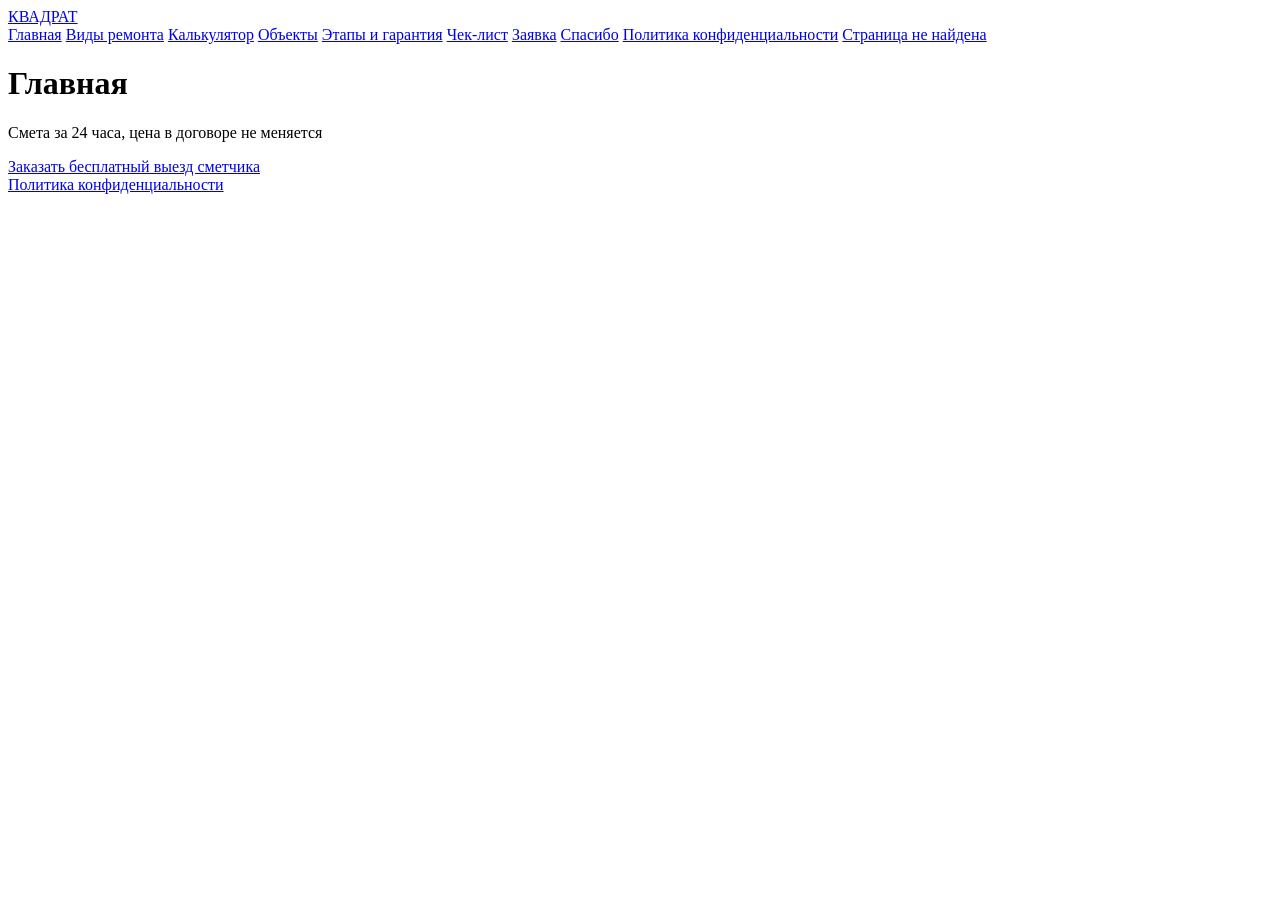
==== index.html @ c49c2278 "chore: save original AI-generated static site draft" ====
<!doctype html>
<html lang="ru">
<head>
<meta charset="utf-8">
<meta name="viewport" content="width=device-width, initial-scale=1">
<title>Главная | Квадрат</title>
<meta name="description" content="Смета за 24 часа, цена в договоре не меняется">
</head>
<body>
<header><a href="index.html">КВАДРАТ</a><nav><a href="index.html">Главная</a> <a href="services.html">Виды ремонта</a> <a href="calculator.html">Калькулятор</a> <a href="portfolio.html">Объекты</a> <a href="stages.html">Этапы и гарантия</a> <a href="checklist.html">Чек-лист</a> <a href="contacts.html">Заявка</a> <a href="thanks.html">Спасибо</a> <a href="privacy.html">Политика конфиденциальности</a> <a href="404.html">Страница не найдена</a></nav></header>
<main><h1>Главная</h1><p>Смета за 24 часа, цена в договоре не меняется</p><a href="contacts.html">Заказать бесплатный выезд сметчика</a></main>
<footer><a href="privacy.html">Политика конфиденциальности</a></footer>
</body></html>
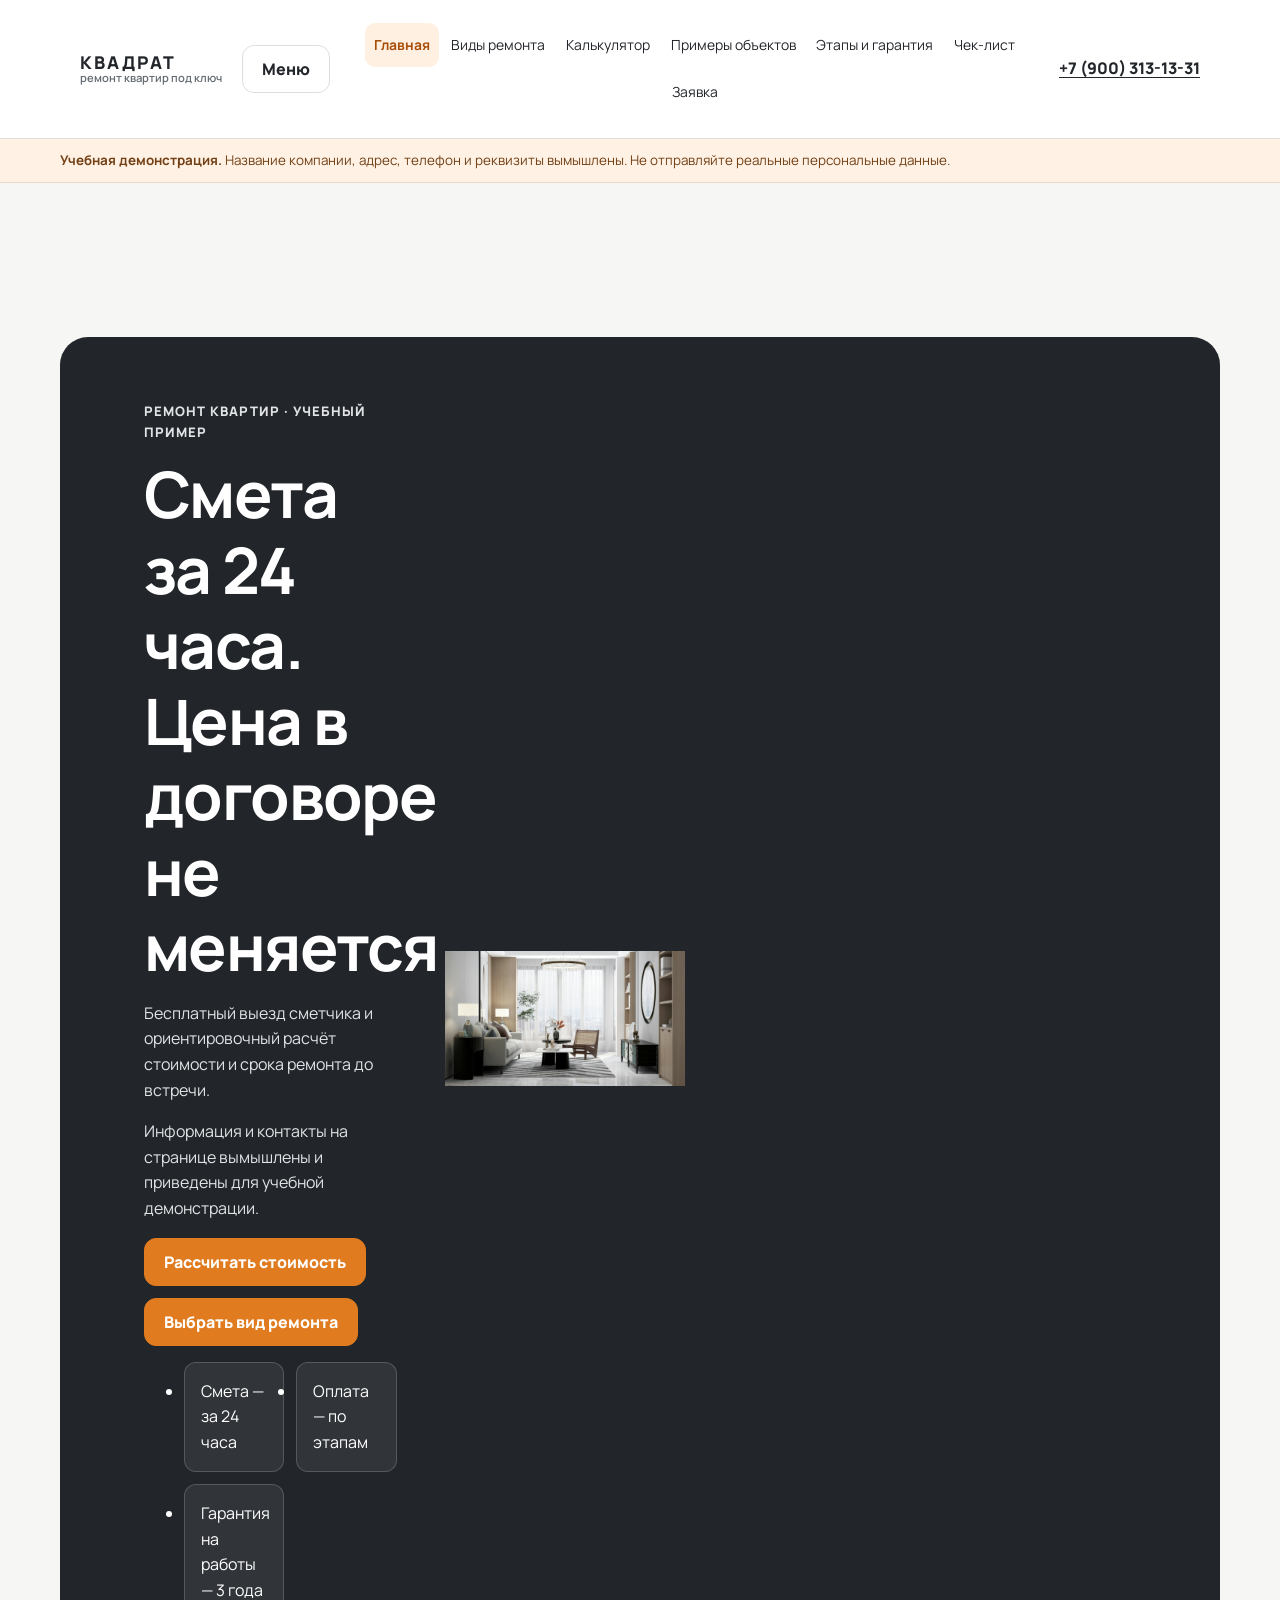
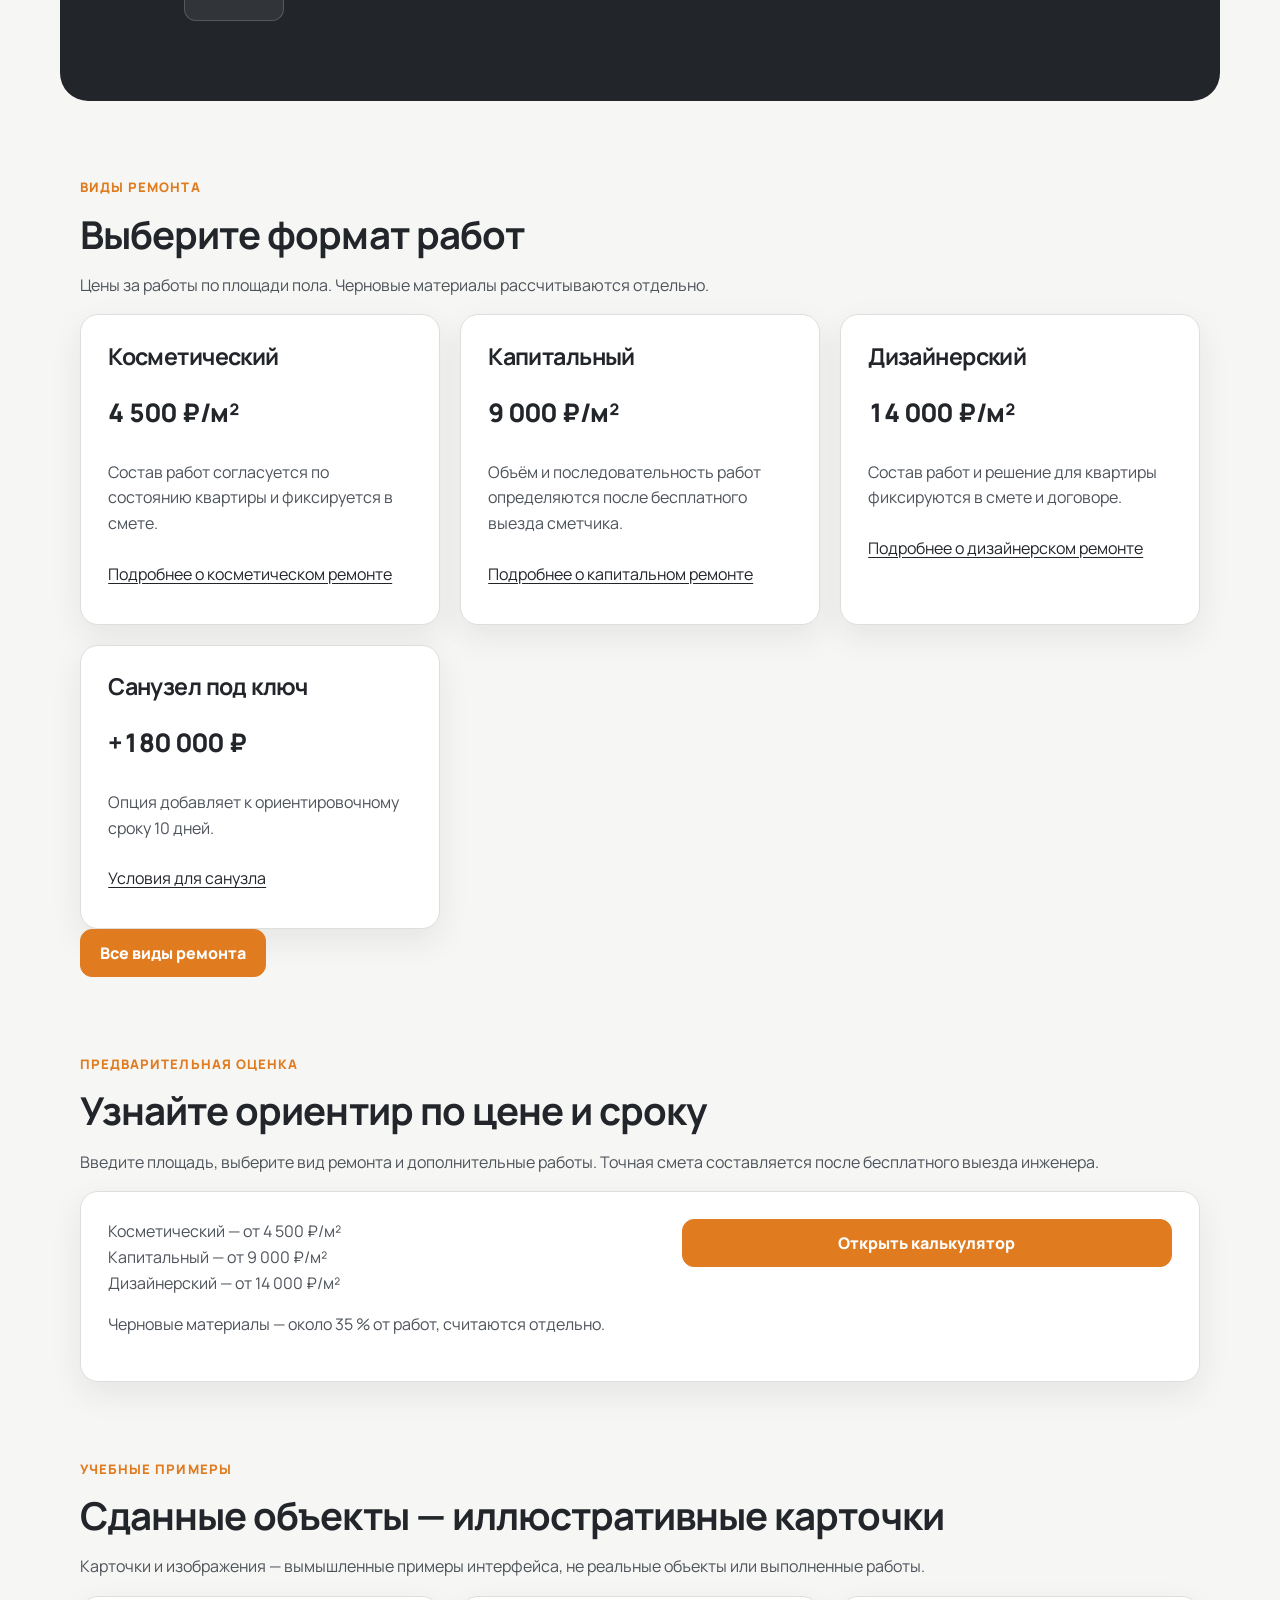
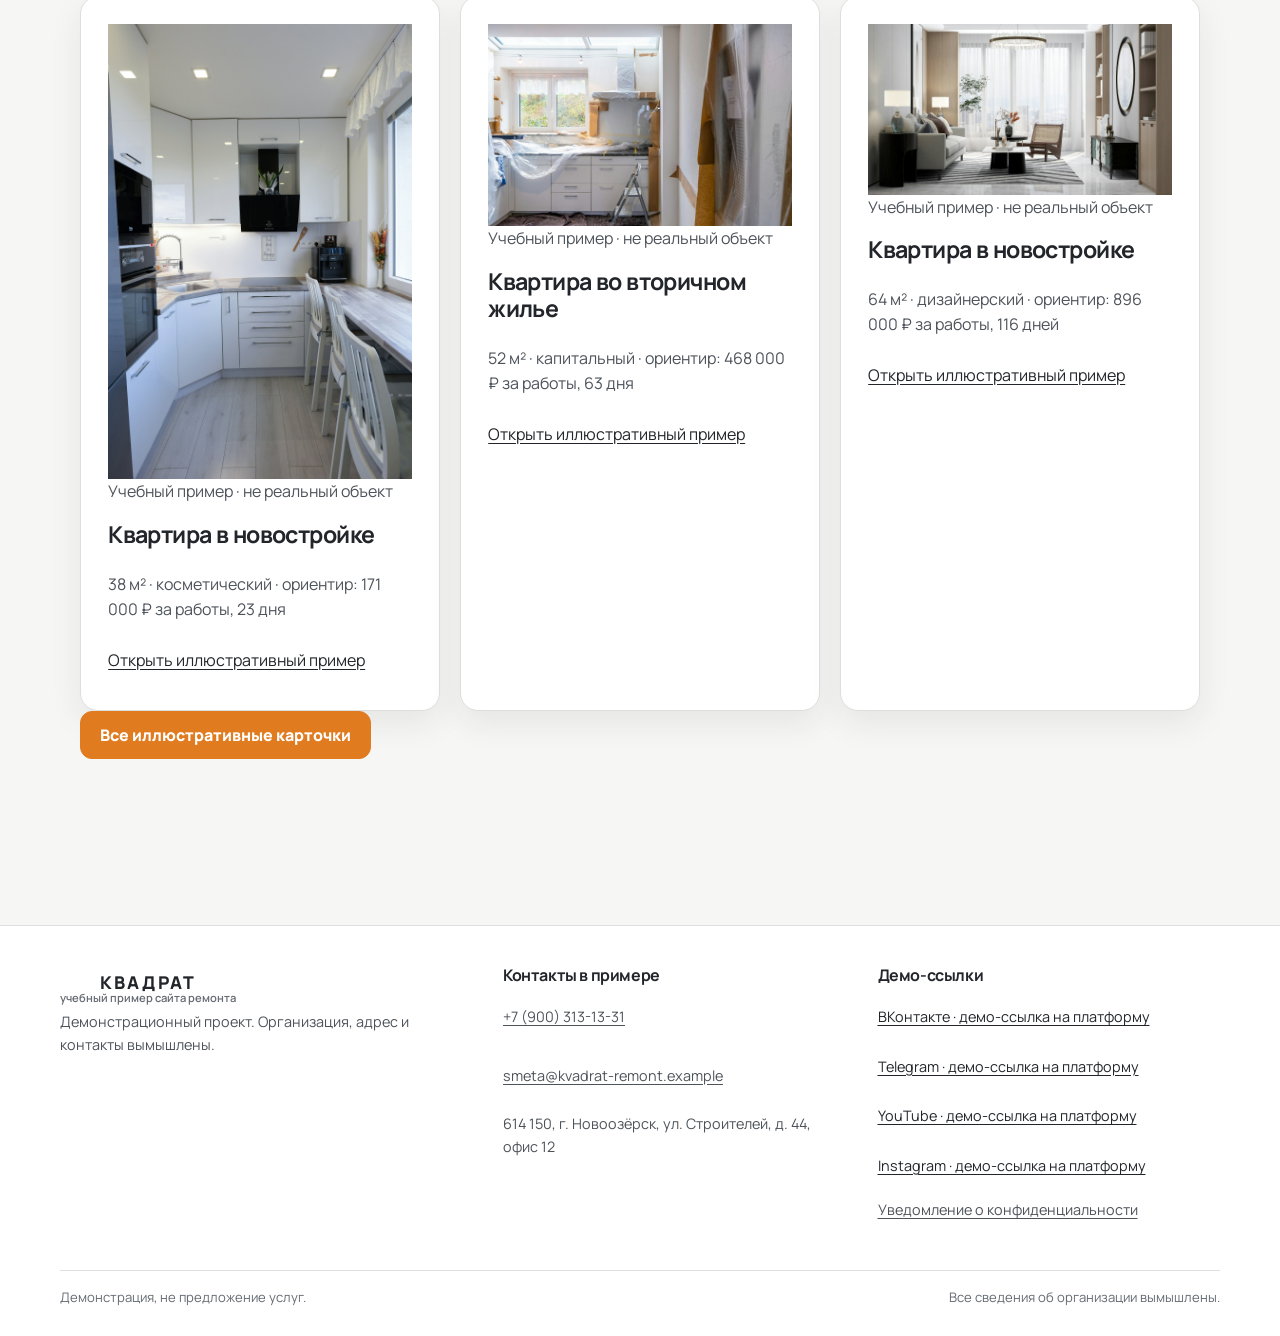
==== commit e6000c21: "feat: build home and renovation service pages" ====
--- a/index.html
+++ b/index.html
@@ -1,13 +1,13 @@
 <!doctype html>
-<html lang="ru">
-<head>
-<meta charset="utf-8">
-<meta name="viewport" content="width=device-width, initial-scale=1">
-<title>Главная | Квадрат</title>
-<meta name="description" content="Смета за 24 часа, цена в договоре не меняется">
-</head>
-<body>
-<header><a href="index.html">КВАДРАТ</a><nav><a href="index.html">Главная</a> <a href="services.html">Виды ремонта</a> <a href="calculator.html">Калькулятор</a> <a href="portfolio.html">Объекты</a> <a href="stages.html">Этапы и гарантия</a> <a href="checklist.html">Чек-лист</a> <a href="contacts.html">Заявка</a> <a href="thanks.html">Спасибо</a> <a href="privacy.html">Политика конфиденциальности</a> <a href="404.html">Страница не найдена</a></nav></header>
-<main><h1>Главная</h1><p>Смета за 24 часа, цена в договоре не меняется</p><a href="contacts.html">Заказать бесплатный выезд сметчика</a></main>
-<footer><a href="privacy.html">Политика конфиденциальности</a></footer>
-</body></html>
+<html lang="ru"><head><meta charset="utf-8"><meta name="viewport" content="width=device-width, initial-scale=1"><title>Квадрат — ремонт квартир под ключ | Смета за 24 часа</title><meta name="description" content="Учебная демонстрация сайта ремонта: цены за м², предварительный калькулятор и иллюстративные примеры квартир. Организация вымышленная."><link rel="canonical" href="https://tz-13-remont-kvadrat.vercel.app/"><meta property="og:type" content="website"><meta property="og:title" content="Квадрат — ремонт квартир под ключ | Смета за 24 часа"><meta property="og:description" content="Учебная демонстрация сайта ремонта: цены за м², предварительный калькулятор и иллюстративные примеры квартир. Организация вымышленная."><meta property="og:url" content="https://tz-13-remont-kvadrat.vercel.app/"><meta property="og:image" content="https://tz-13-remont-kvadrat.vercel.app/img/og-cover.jpg"><meta name="theme-color" content="#F6F6F4"><link rel="icon" type="image/svg+xml" href="/img/favicon.svg"><link rel="preconnect" href="https://fonts.googleapis.com"><link rel="preconnect" href="https://fonts.gstatic.com" crossorigin><link href="https://fonts.googleapis.com/css2?family=Manrope:wght@400;500;600;700;800&amp;display=swap" rel="stylesheet"><link rel="stylesheet" href="/css/styles.css"><script src="/js/analytics.js" data-measurement-id="" defer></script><script src="/js/site.js" defer></script></head><body><a class="skip-link" href="#main-content">Перейти к содержанию</a><header class="topbar"><div class="container header"><a class="brand" href="/" aria-label="Квадрат — на главную"><span class="brand-name">КВАДРАТ</span><span class="brand-caption">ремонт квартир под ключ</span></a><button class="menu-toggle button button-secondary" type="button" aria-expanded="false" aria-controls="primary-navigation" data-menu-toggle>Меню</button><nav class="navigation" id="primary-navigation" aria-label="Основная навигация"><a class="nav-link" href="/index.html" aria-current="page">Главная</a><a class="nav-link" href="/services.html">Виды ремонта</a><a class="nav-link" href="/calculator.html">Калькулятор</a><a class="nav-link" href="/portfolio.html">Примеры объектов</a><a class="nav-link" href="/stages.html">Этапы и гарантия</a><a class="nav-link" href="/checklist.html">Чек-лист</a><a class="nav-link" href="/contacts.html">Заявка</a></nav><a class="phone-link" href="tel:+79003131331" data-event="contact_click" data-contact-type="phone">+7 (900) 313-13-31</a></div></header><div class="demo-notice" role="note"><div class="container"><strong>Учебная демонстрация.</strong> Название компании, адрес, телефон и реквизиты вымышлены. Не отправляйте реальные персональные данные.</div></div><main id="main-content">
+<section class="hero"><div class="container hero-grid"><div class="hero-copy"><p class="eyebrow">Ремонт квартир · учебный пример</p><h1>Смета за 24 часа. Цена в договоре не меняется</h1><p class="hero-lead">Бесплатный выезд сметчика и ориентировочный расчёт стоимости и срока ремонта до встречи.</p><p>Информация и контакты на странице вымышлены и приведены для учебной демонстрации.</p><div class="hero-actions"><a class="button button-primary" href="/calculator.html" data-event="cta_click" data-button-name="hero_estimate" data-page-section="hero">Рассчитать стоимость</a><a class="button button-secondary" href="/services.html">Выбрать вид ремонта</a></div><ul class="hero-facts"><li>Смета — за 24 часа</li><li>Оплата — по этапам</li><li>Гарантия на работы — 3 года</li></ul></div><div class="hero-visual"><img src="/img/bright-interior.jpg" alt="Иллюстративное изображение интерьера для учебного проекта"></div></div></section>
+<section class="section" id="services"><div class="container"><p class="eyebrow">Виды ремонта</p><h2>Выберите формат работ</h2><p class="section-intro">Цены за работы по площади пола. Черновые материалы рассчитываются отдельно.</p><div class="grid service-grid">
+<article class="card service-card"><h3>Косметический</h3><p class="price">4 500 ₽<span>/м²</span></p><p>Состав работ согласуется по состоянию квартиры и фиксируется в смете.</p><a class="text-link" href="/services.html#cosmetic" data-event="repair_type_select" data-repair-type="cosmetic">Подробнее о косметическом ремонте</a></article>
+<article class="card service-card"><h3>Капитальный</h3><p class="price">9 000 ₽<span>/м²</span></p><p>Объём и последовательность работ определяются после бесплатного выезда сметчика.</p><a class="text-link" href="/services.html#capital" data-event="repair_type_select" data-repair-type="capital">Подробнее о капитальном ремонте</a></article>
+<article class="card service-card"><h3>Дизайнерский</h3><p class="price">14 000 ₽<span>/м²</span></p><p>Состав работ и решение для квартиры фиксируются в смете и договоре.</p><a class="text-link" href="/services.html#designer" data-event="repair_type_select" data-repair-type="designer">Подробнее о дизайнерском ремонте</a></article>
+<article class="card service-card"><h3>Санузел под ключ</h3><p class="price">+180 000 ₽</p><p>Опция добавляет к ориентировочному сроку 10 дней.</p><a class="text-link" href="/services.html#bathroom">Условия для санузла</a></article></div><div class="section-actions"><a class="button button-secondary" href="/services.html">Все виды ремонта</a></div></div></section>
+<section class="section" id="calculator-teaser"><div class="container"><p class="eyebrow">Предварительная оценка</p><h2>Узнайте ориентир по цене и сроку</h2><p class="section-intro">Введите площадь, выберите вид ремонта и дополнительные работы. Точная смета составляется после бесплатного выезда инженера.</p><div class="card calculator-teaser"><div><p>Косметический — от 4 500 ₽/м²<br>Капитальный — от 9 000 ₽/м²<br>Дизайнерский — от 14 000 ₽/м²</p><p>Черновые материалы — около 35 % от работ, считаются отдельно.</p></div><a class="button button-primary" href="/calculator.html" data-event="cta_click" data-button-name="home_calculator" data-page-section="calculator_teaser">Открыть калькулятор</a></div></div></section>
+<section class="section" id="examples"><div class="container"><p class="eyebrow">Учебные примеры</p><h2>Сданные объекты — иллюстративные карточки</h2><p class="section-intro">Карточки и изображения — вымышленные примеры интерфейса, не реальные объекты или выполненные работы.</p><div class="grid project-grid">
+<article class="card project-card"><img src="/img/living-room.jpg" alt="Иллюстративное изображение квартиры, учебный пример"><div class="card-body"><p class="card-kicker">Учебный пример · не реальный объект</p><h3>Квартира в новостройке</h3><p>38 м² · косметический · ориентир: 171 000 ₽ за работы, 23 дня</p><a class="text-link" href="/portfolio.html#project-demo-01" data-event="project_view" data-project-id="demo-01" data-repair-type="cosmetic">Открыть иллюстративный пример</a></div></article>
+<article class="card project-card"><img src="/img/renovation.jpg" alt="Иллюстративное изображение отделки, учебный пример"><div class="card-body"><p class="card-kicker">Учебный пример · не реальный объект</p><h3>Квартира во вторичном жилье</h3><p>52 м² · капитальный · ориентир: 468 000 ₽ за работы, 63 дня</p><a class="text-link" href="/portfolio.html#project-demo-02" data-event="project_view" data-project-id="demo-02" data-repair-type="capital">Открыть иллюстративный пример</a></div></article>
+<article class="card project-card"><img src="/img/bright-interior.jpg" alt="Иллюстративное изображение интерьера, учебный пример"><div class="card-body"><p class="card-kicker">Учебный пример · не реальный объект</p><h3>Квартира в новостройке</h3><p>64 м² · дизайнерский · ориентир: 896 000 ₽ за работы, 116 дней</p><a class="text-link" href="/portfolio.html#project-demo-03" data-event="project_view" data-project-id="demo-03" data-repair-type="designer">Открыть иллюстративный пример</a></div></article></div><div class="section-actions"><a class="button button-secondary" href="/portfolio.html">Все иллюстративные карточки</a></div></div></section></main><footer class="footer"><div class="container footer-grid"><div><a class="brand brand-footer" href="/"><span class="brand-name">КВАДРАТ</span><span class="brand-caption">учебный пример сайта ремонта</span></a><p>Демонстрационный проект. Организация, адрес и контакты вымышлены.</p></div><div><h2 class="footer-heading">Контакты в примере</h2><p><a href="tel:+79003131331" data-event="contact_click" data-contact-type="phone">+7 (900) 313-13-31</a></p><p><a href="mailto:smeta@kvadrat-remont.example" data-event="contact_click" data-contact-type="email">smeta@kvadrat-remont.example</a></p><p>614 150, г. Новоозёрск, ул. Строителей, д. 44, офис 12</p></div><div><h2 class="footer-heading">Демо-ссылки</h2><ul class="footer-links"><li><a href="https://vk.com/" data-event="social_click" data-network="vk" data-page-section="footer">ВКонтакте · демо-ссылка на платформу</a></li><li><a href="https://t.me/" data-event="social_click" data-network="telegram" data-page-section="footer">Telegram · демо-ссылка на платформу</a></li><li><a href="https://www.youtube.com/" data-event="social_click" data-network="youtube" data-page-section="footer">YouTube · демо-ссылка на платформу</a></li><li><a href="https://www.instagram.com/" data-event="social_click" data-network="instagram" data-page-section="footer">Instagram · демо-ссылка на платформу</a></li></ul><p><a href="/privacy.html">Уведомление о конфиденциальности</a></p></div></div><div class="container footer-bottom"><span>Демонстрация, не предложение услуг.</span><span>Все сведения об организации вымышлены.</span></div></footer></body></html>
--- a/css/styles.css
+++ b/css/styles.css
@@ -0,0 +1,313 @@
+@import url('https://fonts.googleapis.com/css2?family=Manrope:wght@400;500;600;700;800&display=swap');
+
+:root {
+  color-scheme: light;
+  --color-accent: #E07B1F;
+  --color-concrete: #9AA0A6;
+  --color-light: #F6F6F4;
+  --color-ink: #22252A;
+  --color-white: #fff;
+  --color-border: #dedfdd;
+  --color-muted: #656b72;
+  --color-error: #a52c24;
+  --color-success: #236c45;
+  --shadow-card: 0 12px 32px rgb(34 37 42 / 8%);
+  --radius-card: 18px;
+  --content-width: 1160px;
+  font-family: 'Manrope', Arial, sans-serif;
+  font-synthesis: none;
+  text-rendering: optimizeLegibility;
+  -webkit-font-smoothing: antialiased;
+  -moz-osx-font-smoothing: grayscale;
+  background: var(--color-light);
+  color: var(--color-ink);
+}
+
+*,
+*::before,
+*::after { box-sizing: border-box; }
+
+html { min-width: 320px; scroll-behavior: smooth; }
+body { min-width: 320px; margin: 0; line-height: 1.6; }
+body, button, input, select, textarea { font-family: 'Manrope', Arial, sans-serif; }
+img, video, iframe { display: block; max-width: 100%; }
+img { height: auto; }
+a { color: inherit; text-underline-offset: .2em; }
+a:hover { color: var(--color-accent); }
+button, input, select, textarea { font-size: 1rem; }
+button, [role='button'], a.button, .button { touch-action: manipulation; }
+button { color: inherit; }
+:focus-visible { outline: 3px solid var(--color-accent); outline-offset: 3px; }
+::selection { background: rgb(224 123 31 / 22%); }
+
+h1, h2, h3, h4, p { margin-top: 0; }
+h1, h2, h3 { line-height: 1.18; letter-spacing: -.025em; }
+h1 { max-width: 18ch; margin-bottom: 1rem; font-size: clamp(2.25rem, 5vw, 4.35rem); }
+h2 { margin-bottom: 1rem; font-size: clamp(1.65rem, 3vw, 2.65rem); }
+h3 { font-size: clamp(1.15rem, 2vw, 1.45rem); }
+p { color: #4d535a; }
+
+.container, .site-container, main, footer > * {
+  width: min(calc(100% - 40px), var(--content-width));
+  margin-right: auto;
+  margin-left: auto;
+}
+
+.skip-link {
+  display: inline-flex;
+  position: absolute;
+  z-index: 100;
+  top: .5rem;
+  left: .5rem;
+  min-height: 44px;
+  padding: .65rem 1rem;
+  transform: translateY(-160%);
+  border-radius: 10px;
+  background: var(--color-ink);
+  color: var(--color-white);
+}
+.skip-link:focus { transform: translateY(0); }
+.topbar { border-bottom: 1px solid var(--color-border); background: var(--color-white); }
+.header, .container.header {
+  display: flex;
+  width: min(calc(100% - 40px), var(--content-width));
+  min-width: 0;
+  margin-inline: auto;
+  flex-wrap: wrap;
+  align-items: center;
+  gap: .75rem 1.25rem;
+  padding-block: .65rem;
+}
+.brand {
+  display: inline-flex;
+  min-height: 44px;
+  flex-direction: column;
+  justify-content: center;
+  color: var(--color-ink);
+  font-weight: 800;
+  line-height: 1.15;
+  text-decoration: none;
+}
+.brand:hover { color: var(--color-ink); }
+.brand-name { font-size: 1.1rem; letter-spacing: .12em; }
+.brand-caption { color: var(--color-muted); font-size: .7rem; font-weight: 600; letter-spacing: 0; }
+.phone-link { display: inline-flex; min-height: 44px; align-items: center; white-space: nowrap; font-weight: 800; }
+.navigation { display: flex; flex: 1 1 600px; flex-wrap: wrap; align-items: center; justify-content: center; gap: .2rem; }
+.nav-link {
+  display: inline-flex;
+  min-height: 44px;
+  align-items: center;
+  padding: .45rem .55rem;
+  border-radius: 10px;
+  color: var(--color-ink);
+  font-size: .87rem;
+  text-decoration: none;
+}
+.nav-link:hover, .nav-link[aria-current='page'] { background: #fff0e2; color: #a94e08; }
+.menu-toggle { display: none; }
+.button-secondary, button.button-secondary { border-color: var(--color-border); background: var(--color-white); color: var(--color-ink); }
+.demo-notice { padding: .7rem 0; border-bottom: 1px solid #ead8c6; background: #fff2e5; color: #734015; font-size: .84rem; }
+.footer { padding: 2.5rem 0 1rem; border-top: 1px solid var(--color-border); background: var(--color-white); }
+.footer-grid { display: grid; grid-template-columns: 1.2fr 1fr 1fr; gap: 2rem; }
+.footer-grid > * { min-width: 0; }
+.footer-heading { margin-bottom: .6rem; font-size: 1rem; }
+.footer-links { display: flex; flex-wrap: wrap; gap: .35rem 1rem; margin: 0; padding: 0; list-style: none; }
+.footer-links a, .footer a { min-height: 44px; align-items: center; }
+.hero-actions a, .card-body a, .service-card a, .project-card a { display: inline-flex; min-height: 44px; align-items: center; }
+.footer-bottom { display: flex; flex-wrap: wrap; justify-content: space-between; gap: .5rem 1rem; margin-top: 1.5rem; padding-top: 1rem; border-top: 1px solid var(--color-border); color: var(--color-muted); font-size: .82rem; }
+
+body > header, .site-header {
+  display: flex;
+  flex-wrap: wrap;
+  align-items: center;
+  gap: 1rem 1.5rem;
+  padding: .8rem max(20px, calc((100% - var(--content-width)) / 2));
+  background: var(--color-white);
+  border-bottom: 1px solid var(--color-border);
+}
+body > header > a:first-child, .site-brand {
+  display: inline-flex;
+  flex-direction: column;
+  min-height: 44px;
+  justify-content: center;
+  color: var(--color-ink);
+  font-weight: 800;
+  text-decoration: none;
+  line-height: 1.15;
+}
+body > header > a:first-child span { margin-top: .25rem; color: var(--color-muted); font-size: .72rem; font-weight: 500; }
+body > header > nav, .site-nav {
+  display: flex;
+  flex: 1 1 640px;
+  flex-wrap: wrap;
+  align-items: center;
+  justify-content: center;
+  gap: .3rem .8rem;
+}
+body > header nav a, .site-nav a {
+  display: inline-flex;
+  min-height: 44px;
+  align-items: center;
+  padding: .45rem .55rem;
+  border-radius: 10px;
+  color: var(--color-ink);
+  font-size: .9rem;
+  text-decoration: none;
+}
+body > header nav a[aria-current='page'], .site-nav a[aria-current='page'] { background: #fff0e2; color: #a94e08; font-weight: 700; }
+body > header > a:last-child, .site-header__phone { min-height: 44px; display: inline-flex; align-items: center; font-weight: 800; white-space: nowrap; }
+
+main { min-height: 55vh; padding-top: clamp(2.5rem, 6vw, 5.5rem); padding-bottom: clamp(3rem, 7vw, 6rem); }
+main > p:first-child { color: var(--color-accent); font-weight: 800; }
+section, .section { margin-block: clamp(2.5rem, 6vw, 5rem); }
+.hero, [data-hero] {
+  display: grid;
+  grid-template-columns: minmax(0, 1.2fr) minmax(260px, .8fr);
+  align-items: center;
+  gap: clamp(1.5rem, 5vw, 4rem);
+  padding: clamp(1.5rem, 5vw, 4rem);
+  overflow: hidden;
+  border-radius: 28px;
+  background: var(--color-ink);
+  color: var(--color-white);
+}
+.hero p, [data-hero] p { color: #e1e3e5; }
+.hero h1, [data-hero] h1 { color: var(--color-white); }
+.hero-compact { min-height: 250px; }
+.hero-grid { display: grid; grid-template-columns: minmax(0, 1.2fr) minmax(240px, .8fr); align-items: center; gap: clamp(1.5rem, 4vw, 3rem); }
+.hero-actions { display: flex; flex-wrap: wrap; align-items: center; gap: .75rem; }
+.hero-actions > a { display: inline-flex; min-height: 48px; align-items: center; }
+.hero-facts { display: grid; grid-template-columns: repeat(2, minmax(0, 1fr)); gap: .75rem; }
+.hero-facts > * { padding: 1rem; border: 1px solid rgb(255 255 255 / 18%); border-radius: 12px; background: rgb(255 255 255 / 7%); }
+.hero-facts p { margin-bottom: 0; }
+.eyebrow, [data-eyebrow] { color: var(--color-accent); font-size: .82rem; font-weight: 800; letter-spacing: .08em; text-transform: uppercase; }
+
+.grid, .card-grid, .service-grid, .project-grid, [data-card-grid] {
+  display: grid;
+  grid-template-columns: repeat(3, minmax(0, 1fr));
+  gap: 1.25rem;
+}
+article, .card, [data-card], [data-project-card] {
+  min-width: 0;
+  padding: clamp(1.15rem, 2.4vw, 1.7rem);
+  border: 1px solid var(--color-border);
+  border-radius: var(--radius-card);
+  background: var(--color-white);
+  box-shadow: var(--shadow-card);
+}
+article > :last-child, .card > :last-child { margin-bottom: 0; }
+.service-card, .project-card, .stage-card, .estimate-card { min-width: 0; padding: clamp(1.15rem, 2.4vw, 1.7rem); border: 1px solid var(--color-border); border-radius: var(--radius-card); background: var(--color-white); box-shadow: var(--shadow-card); }
+.card-body > :last-child, .service-card > :last-child, .project-card > :last-child, .stage-card > :last-child { margin-bottom: 0; }
+.price { color: var(--color-ink); font-size: clamp(1.25rem, 2vw, 1.75rem); font-weight: 800; font-variant-numeric: tabular-nums; }
+[hidden] { display: none !important; }
+
+.button, button, input[type='submit'], input[type='button'], [data-button], [data-event='cta_click'], main > p > a[href='/contacts.html'] {
+  display: inline-flex;
+  min-height: 48px;
+  align-items: center;
+  justify-content: center;
+  gap: .5rem;
+  padding: .75rem 1.2rem;
+  border: 1px solid var(--color-accent);
+  border-radius: 12px;
+  background: var(--color-accent);
+  color: var(--color-white);
+  font-weight: 800;
+  line-height: 1.25;
+  text-align: center;
+  text-decoration: none;
+  cursor: pointer;
+  transition: transform .16s ease, background-color .16s ease, box-shadow .16s ease;
+}
+.button:hover, button:hover, input[type='submit']:hover, [data-button]:hover, [data-event='cta_click']:hover, main > p > a[href='/contacts.html']:hover { background: #c96512; color: var(--color-white); box-shadow: 0 6px 16px rgb(224 123 31 / 22%); }
+.button:active, button:active, [data-event='cta_click']:active { transform: translateY(1px); }
+button:disabled, input:disabled { cursor: not-allowed; opacity: .6; }
+.button--secondary, button.button--secondary { border-color: var(--color-border); background: var(--color-white); color: var(--color-ink); }
+
+form, .form-card, [data-form] { display: grid; gap: 1rem; }
+label { display: grid; gap: .4rem; color: var(--color-ink); font-weight: 700; }
+input:not([type='checkbox']):not([type='radio']):not([type='submit']), select, textarea {
+  width: 100%;
+  min-height: 48px;
+  padding: .7rem .85rem;
+  border: 1px solid #c9ccce;
+  border-radius: 10px;
+  background: var(--color-white);
+  color: var(--color-ink);
+}
+textarea { min-height: 120px; resize: vertical; }
+input[type='checkbox'], input[type='radio'] { width: 20px; height: 20px; accent-color: var(--color-accent); }
+label:has(input[type='checkbox']), label:has(input[type='radio']) { display: flex; align-items: flex-start; gap: .7rem; }
+.field-error, [data-state='error'] { display: block; color: var(--color-error); font-size: .9rem; }
+[aria-invalid='true'] { border-color: var(--color-error) !important; }
+[data-form-status][data-state='success'] { color: var(--color-success); }
+
+[data-result], output { font-variant-numeric: tabular-nums; font-weight: 800; }
+.calculator, #repair-calculator, [data-repair-calculator] { padding: clamp(1.2rem, 3vw, 2rem); border-radius: var(--radius-card); background: var(--color-white); box-shadow: var(--shadow-card); }
+.calculator-teaser, .calculator-layout, .contact-layout { display: grid; grid-template-columns: minmax(0, 1.05fr) minmax(280px, .95fr); align-items: start; gap: clamp(1rem, 3vw, 2rem); }
+.calculator-form, .lead-form { display: grid; gap: 1rem; padding: clamp(1.2rem, 3vw, 2rem); border: 1px solid var(--color-border); border-radius: var(--radius-card); background: var(--color-white); box-shadow: var(--shadow-card); }
+.field { display: grid; gap: .4rem; }
+.form-control { width: 100%; min-height: 48px; padding: .7rem .85rem; border: 1px solid #c9ccce; border-radius: 10px; background: var(--color-white); color: var(--color-ink); }
+.checkbox-label { display: flex; align-items: flex-start; gap: .7rem; }
+.estimate-breakdown { display: grid; gap: .6rem; }
+.estimate-breakdown > * { display: flex; flex-wrap: wrap; justify-content: space-between; gap: .5rem; padding: .75rem; border-radius: 10px; background: var(--color-light); }
+.portfolio-filters { display: flex; flex-wrap: wrap; align-items: end; gap: .75rem; }
+.stage-list, .checklist-list { display: grid; gap: .75rem; margin: 0; padding: 0; list-style: none; }
+.form-status { padding: .8rem 1rem; border-radius: 10px; background: var(--color-light); }
+.form-status[data-state='error'] { color: var(--color-error); }
+.form-status[data-state='success'] { color: var(--color-success); }
+.calculator__summary, [data-calculator-summary] { display: grid; grid-template-columns: repeat(2, minmax(0, 1fr)); gap: .75rem; }
+.calculator__summary > *, [data-calculator-summary] > * { padding: 1rem; border-radius: 12px; background: var(--color-light); }
+
+details, .disclosure { border-bottom: 1px solid var(--color-border); }
+summary { min-height: 48px; padding: .8rem 2.5rem .8rem 0; font-weight: 800; cursor: pointer; }
+summary::marker { color: var(--color-accent); }
+footer, .site-footer { padding: 2.5rem 0; border-top: 1px solid var(--color-border); background: var(--color-white); }
+footer > * { margin-bottom: .75rem; }
+footer p, footer a { font-size: .9rem; }
+footer a { display: inline-flex; min-height: 44px; align-items: center; }
+
+.filter-row, [data-filter-row] { display: flex; flex-wrap: wrap; gap: .75rem; align-items: center; }
+.gallery { display: grid; grid-template-columns: repeat(3, minmax(0, 1fr)); gap: .75rem; }
+.gallery img { width: 100%; aspect-ratio: 4 / 3; border-radius: 12px; object-fit: cover; }
+dialog { width: min(900px, calc(100% - 32px)); max-height: 90vh; padding: 1rem; border: 0; border-radius: 18px; box-shadow: 0 20px 80px rgb(0 0 0 / 28%); }
+dialog::backdrop { background: rgb(34 37 42 / 70%); }
+
+@media (max-width: 800px) {
+  .header { gap: .55rem; }
+  .brand { order: 0; }
+  .menu-toggle { display: inline-flex; order: 1; width: auto; }
+  .phone-link { order: 2; margin-left: auto; }
+  .navigation { order: 3; flex: 1 0 100%; justify-content: flex-start; }
+  body > header, .site-header { gap: .65rem; }
+  body > header > nav, .site-nav { order: 3; flex: 1 0 100%; justify-content: flex-start; }
+  .hero, [data-hero], .hero-grid { grid-template-columns: 1fr; }
+  .calculator-teaser, .calculator-layout, .contact-layout { grid-template-columns: 1fr; }
+  .grid, .card-grid, .service-grid, .project-grid, [data-card-grid] { grid-template-columns: repeat(2, minmax(0, 1fr)); }
+  .footer-grid { grid-template-columns: repeat(2, minmax(0, 1fr)); gap: 1.25rem; }
+}
+
+@media (max-width: 520px) {
+  .container, .site-container, main, footer > * { width: min(calc(100% - 32px), var(--content-width)); }
+  body > header, .site-header { padding: .75rem 16px; }
+  body > header > a:first-child { flex: 1; }
+  body > header > a:last-child { font-size: .88rem; }
+  .header { column-gap: .5rem; }
+  .brand { flex: 1 1 auto; min-width: 0; }
+  .menu-toggle { flex: 0 0 auto; }
+  .phone-link { order: 2; flex: 1 0 100%; margin-left: 0; }
+  .navigation { order: 3; }
+  body > header > nav, .site-nav { flex-wrap: nowrap; justify-content: flex-start; overflow-x: auto; overscroll-behavior-inline: contain; scrollbar-width: thin; }
+  body > header nav a, .site-nav a { flex: 0 0 auto; font-size: .82rem; }
+  main { padding-top: 2rem; }
+  .grid, .card-grid, .service-grid, .project-grid, [data-card-grid], .gallery { grid-template-columns: 1fr; }
+  .footer-grid { grid-template-columns: minmax(0, 1fr); }
+  .calculator__summary, [data-calculator-summary] { grid-template-columns: 1fr; }
+  .hero, [data-hero] { padding: 1.4rem; border-radius: 20px; }
+  .hero-facts { grid-template-columns: 1fr; }
+  .button:not(.button-secondary), button:not(.button-secondary):not(.menu-toggle), input[type='submit'], [data-button], [data-event='cta_click'], main > p > a[href='/contacts.html'] { width: 100%; }
+}
+
+@media (prefers-reduced-motion: reduce) {
+  *, *::before, *::after { scroll-behavior: auto !important; transition-duration: .01ms !important; animation-duration: .01ms !important; animation-iteration-count: 1 !important; }
+}
